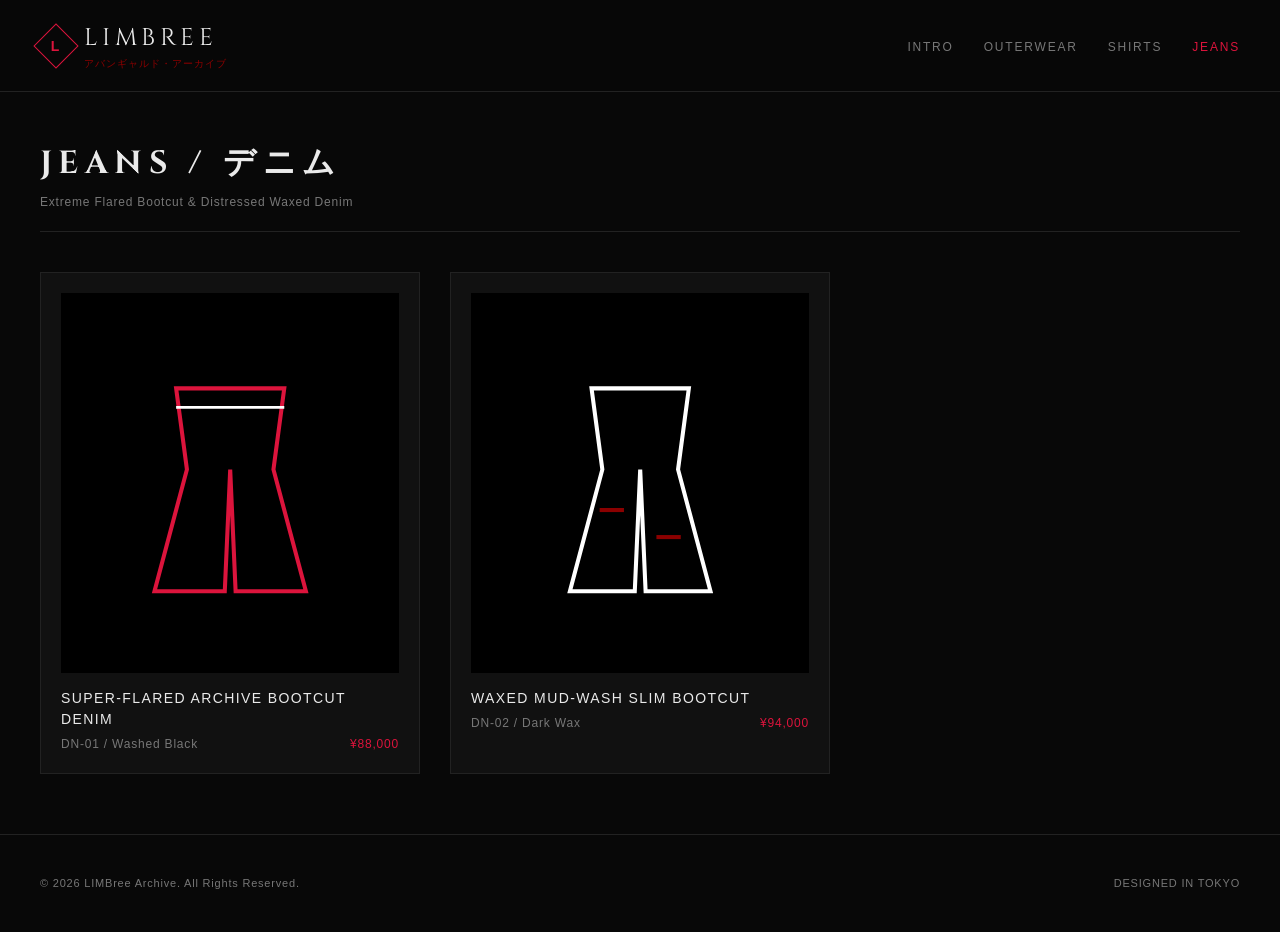
==== jeans.html @ cd09e04a "Add files via upload" ====
<!DOCTYPE html>
<html lang="en">
<head>
  <meta charset="UTF-8">
  <meta name="viewport" content="width=device-width, initial-scale=1.0">
  <title>Jeans | LIMBree Archive</title>
  <link rel="stylesheet" href="style.css">
  <link href="https://fonts.googleapis.com/css2?family=Cinzel:wght@500;700&display=swap" rel="stylesheet">
</head>
<body>

  <header>
    <a href="index.html" class="brand-logo">
      <div class="logo-symbol"><span>L</span></div>
      <div>
        <div class="brand-name">LIMBree</div>
        <div class="jp-sub">アバンギャルド・アーカイブ</div>
      </div>
    </a>
    <nav>
      <ul>
        <li><a href="index.html">Intro</a></li>
        <li><a href="outerwear.html">Outerwear</a></li>
        <li><a href="shirts.html">Shirts</a></li>
        <li><a href="jeans.html">Jeans</a></li>
      </ul>
    </nav>
  </header>

  <main class="catalog-container">
    <div class="catalog-header">
      <h1>JEANS / デニム</h1>
      <p style="color: var(--text-muted); font-size: 12px; margin-top: 5px;">Extreme Flared Bootcut & Distressed Waxed Denim</p>
    </div>

    <div class="grid-layout">
      <!-- Product 1 -->
      <div class="product-card">
        <div class="product-img">
          <svg viewBox="0 0 100 100" fill="none" stroke="#DC143C" stroke-width="1.5">
            <path d="M30,15 L70,15 L66,45 L78,90 L52,90 L50,45 L48,90 L22,90 L34,45 Z"/>
            <line x1="30" y1="22" x2="70" y2="22" stroke="#fff" stroke-width="1"/>
          </svg>
        </div>
        <div class="product-title">Super-Flared Archive Bootcut Denim</div>
        <div class="product-meta">
          <span>DN-01 / Washed Black</span>
          <span class="product-price">¥88,000</span>
        </div>
      </div>

      <!-- Product 2 -->
      <div class="product-card">
        <div class="product-img">
          <svg viewBox="0 0 100 100" fill="none" stroke="#ffffff" stroke-width="1.5">
            <path d="M32,15 L68,15 L64,45 L76,90 L52,90 L50,45 L48,90 L24,90 L36,45 Z"/>
            <line x1="35" y1="60" x2="44" y2="60" stroke="#8B0000" stroke-width="1.5"/>
            <line x1="56" y1="70" x2="65" y2="70" stroke="#8B0000" stroke-width="1.5"/>
          </svg>
        </div>
        <div class="product-title">Waxed Mud-Wash Slim Bootcut</div>
        <div class="product-meta">
          <span>DN-02 / Dark Wax</span>
          <span class="product-price">¥94,000</span>
        </div>
      </div>
    </div>
  </main>

  <footer>
    <div>© 2026 LIMBree Archive. All Rights Reserved.</div>
    <div>DESIGNED IN TOKYO</div>
  </footer>

  <script src="main.js"></script>
</body>
</html>
---- style.css ----
:root {
  --bg-color: #080808;
  --panel-bg: #111111;
  --accent-red: #8B0000;
  --bright-red: #DC143C;
  --text-main: #EAEAEA;
  --text-muted: #777777;
  --border-dark: #222222;
  --font-main: 'Helvetica Neue', 'Arial', sans-serif;
  --font-gothic: 'Cinzel', serif;
}

* {
  margin: 0;
  padding: 0;
  box-sizing: border-box;
}

body {
  background-color: var(--bg-color);
  color: var(--text-main);
  font-family: var(--font-main);
  line-height: 1.5;
  letter-spacing: 0.05em;
  overflow-x: hidden;
}

/* Header & Navigation */
header {
  position: fixed;
  top: 0;
  left: 0;
  width: 100%;
  display: flex;
  justify-content: space-between;
  align-items: center;
  padding: 20px 40px;
  background-color: rgba(8, 8, 8, 0.9);
  backdrop-filter: blur(10px);
  border-bottom: 1px solid var(--border-dark);
  z-index: 1000;
}

.brand-logo {
  display: flex;
  align-items: center;
  gap: 12px;
  text-decoration: none;
  color: var(--text-main);
}

.logo-symbol {
  width: 32px;
  height: 32px;
  border: 1px solid var(--bright-red);
  transform: rotate(45deg);
  display: flex;
  justify-content: center;
  align-items: center;
}

.logo-symbol span {
  font-weight: 900;
  font-size: 14px;
  color: var(--bright-red);
  transform: rotate(-45deg);
}

.brand-name {
  font-family: var(--font-gothic);
  font-size: 24px;
  letter-spacing: 0.2em;
  text-transform: uppercase;
}

.jp-sub {
  font-size: 10px;
  color: var(--accent-red);
  letter-spacing: 0.1em;
}

nav ul {
  display: flex;
  list-style: none;
  gap: 30px;
}

nav a {
  color: var(--text-muted);
  text-decoration: none;
  text-transform: uppercase;
  font-size: 12px;
  letter-spacing: 0.15em;
  transition: color 0.3s ease;
}

nav a:hover, nav a.active {
  color: var(--bright-red);
}

/* Hero & Section Styling */
.hero-section {
  height: 100vh;
  display: flex;
  flex-direction: column;
  justify-content: center;
  align-items: center;
  text-align: center;
  padding: 0 20px;
  position: relative;
  border-bottom: 1px solid var(--border-dark);
}

.hero-bg-text {
  position: absolute;
  font-size: 18vw;
  font-family: var(--font-gothic);
  color: rgba(139, 0, 0, 0.05);
  user-select: none;
  z-index: 2;
}

/* Dragon Background Watermark */
.hero-dragon-bg {
  position: absolute;
  top: 50%;
  left: 50%;
  transform: translate(-50%, -50%);
  width: 650px;
  height: 650px;
  z-index: 1;
  pointer-events: none;
  display: flex;
  justify-content: center;
  align-items: center;
}

.hero-dragon-bg svg {
  width: 100%;
  height: 100%;
  filter: drop-shadow(0 0 30px rgba(139, 0, 0, 0.2));
}

.hero-content {
  position: relative;
  z-index: 3;
}

.hero-title {
  font-size: 4rem;
  text-transform: uppercase;
  letter-spacing: 0.25em;
  margin-bottom: 20px;
}

.hero-desc {
  max-width: 600px;
  color: var(--text-muted);
  font-size: 14px;
  margin-bottom: 40px;
}

.btn-archive {
  display: inline-block;
  padding: 12px 32px;
  border: 1px solid var(--accent-red);
  color: var(--text-main);
  text-decoration: none;
  text-transform: uppercase;
  font-size: 12px;
  letter-spacing: 0.2em;
  transition: all 0.3s ease;
}

.btn-archive:hover {
  background-color: var(--accent-red);
  color: #fff;
}

/* Catalog Page Layout */
.catalog-container {
  padding: 140px 40px 60px;
}

.catalog-header {
  margin-bottom: 40px;
  border-bottom: 1px solid var(--border-dark);
  padding-bottom: 20px;
}

.catalog-header h1 {
  font-size: 2rem;
  font-family: var(--font-gothic);
  letter-spacing: 0.2em;
}

.grid-layout {
  display: grid;
  grid-template-columns: repeat(auto-fill, minmax(300px, 1fr));
  gap: 30px;
}

.product-card {
  background-color: var(--panel-bg);
  border: 1px solid var(--border-dark);
  padding: 20px;
  transition: border-color 0.3s ease;
}

.product-card:hover {
  border-color: var(--accent-red);
}

.product-img {
  width: 100%;
  height: 380px;
  background-color: #000;
  display: flex;
  justify-content: center;
  align-items: center;
  margin-bottom: 15px;
  position: relative;
  overflow: hidden;
}

.product-img svg {
  width: 80%;
  height: 80%;
}

.product-title {
  font-size: 14px;
  text-transform: uppercase;
  letter-spacing: 0.1em;
  margin-bottom: 5px;
}

.product-meta {
  display: flex;
  justify-content: space-between;
  font-size: 12px;
  color: var(--text-muted);
}

.product-price {
  color: var(--bright-red);
}

footer {
  padding: 40px;
  border-top: 1px solid var(--border-dark);
  display: flex;
  justify-content: space-between;
  font-size: 11px;
  color: var(--text-muted);
}
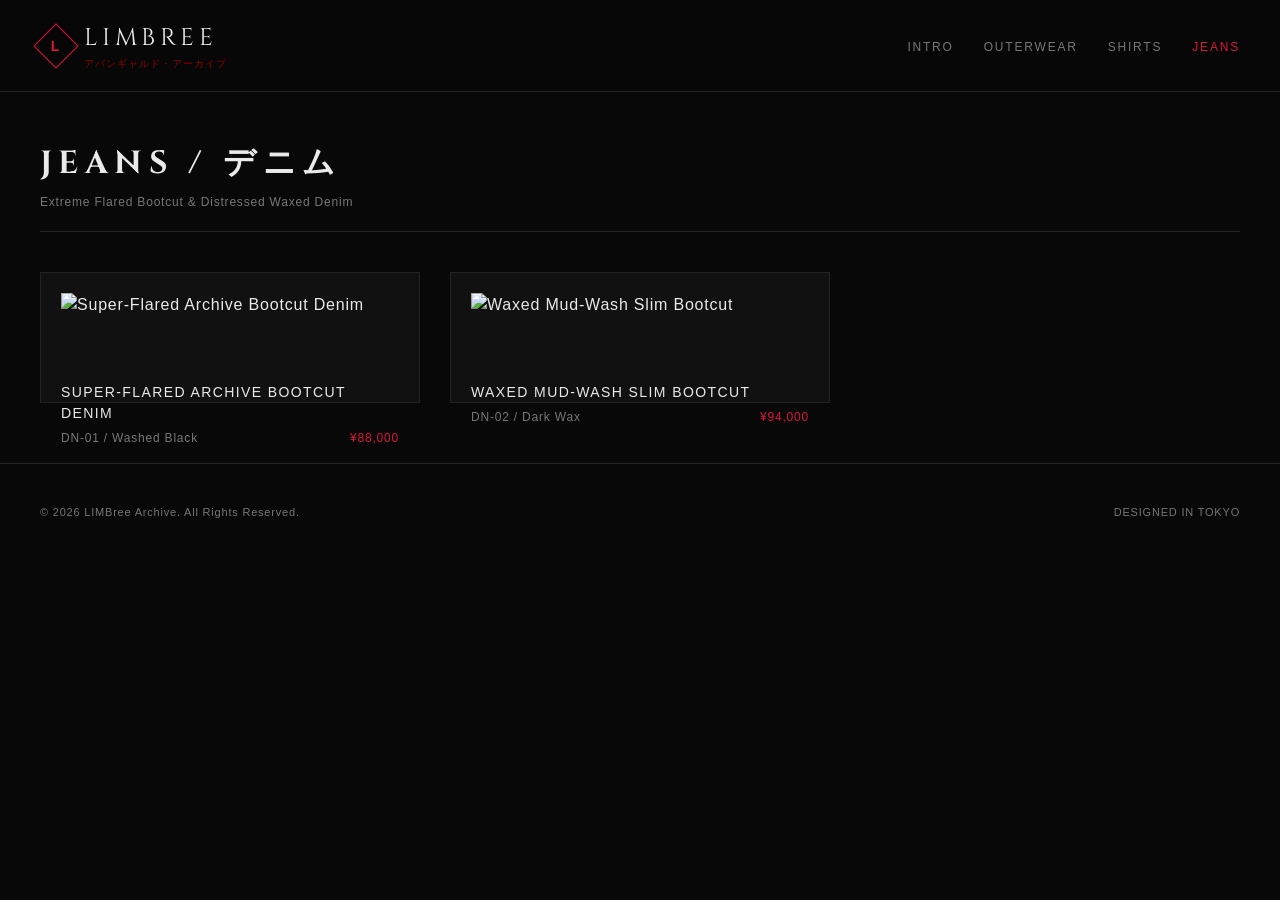
==== commit ca4153c2: "Update product images and catalog layout" ====
--- a/jeans.html
+++ b/jeans.html
@@ -37,10 +37,7 @@
       <!-- Product 1 -->
       <div class="product-card">
         <div class="product-img">
-          <svg viewBox="0 0 100 100" fill="none" stroke="#DC143C" stroke-width="1.5">
-            <path d="M30,15 L70,15 L66,45 L78,90 L52,90 L50,45 L48,90 L22,90 L34,45 Z"/>
-            <line x1="30" y1="22" x2="70" y2="22" stroke="#fff" stroke-width="1"/>
-          </svg>
+          <img src="images/jeans1.png" alt="Super-Flared Archive Bootcut Denim">
         </div>
         <div class="product-title">Super-Flared Archive Bootcut Denim</div>
         <div class="product-meta">
@@ -52,11 +49,7 @@
       <!-- Product 2 -->
       <div class="product-card">
         <div class="product-img">
-          <svg viewBox="0 0 100 100" fill="none" stroke="#ffffff" stroke-width="1.5">
-            <path d="M32,15 L68,15 L64,45 L76,90 L52,90 L50,45 L48,90 L24,90 L36,45 Z"/>
-            <line x1="35" y1="60" x2="44" y2="60" stroke="#8B0000" stroke-width="1.5"/>
-            <line x1="56" y1="70" x2="65" y2="70" stroke="#8B0000" stroke-width="1.5"/>
-          </svg>
+          <img src="images/jeans2.png" alt="Waxed Mud-Wash Slim Bootcut">
         </div>
         <div class="product-title">Waxed Mud-Wash Slim Bootcut</div>
         <div class="product-meta">
--- a/style.css
+++ b/style.css
@@ -212,20 +212,17 @@
 }
 
 .product-img {
+  height: 100%;
+  overflow: hidden;
+  display: flex;
+  justify-content: center;
+  align-items: center;
+}
+
+.product-img img {
   width: 100%;
-  height: 380px;
-  background-color: #000;
-  display: flex;
-  justify-content: center;
-  align-items: center;
-  margin-bottom: 15px;
-  position: relative;
-  overflow: hidden;
-}
-
-.product-img svg {
-  width: 80%;
-  height: 80%;
+  height: 100%;
+  object-fit: contain;
 }
 
 .product-title {
